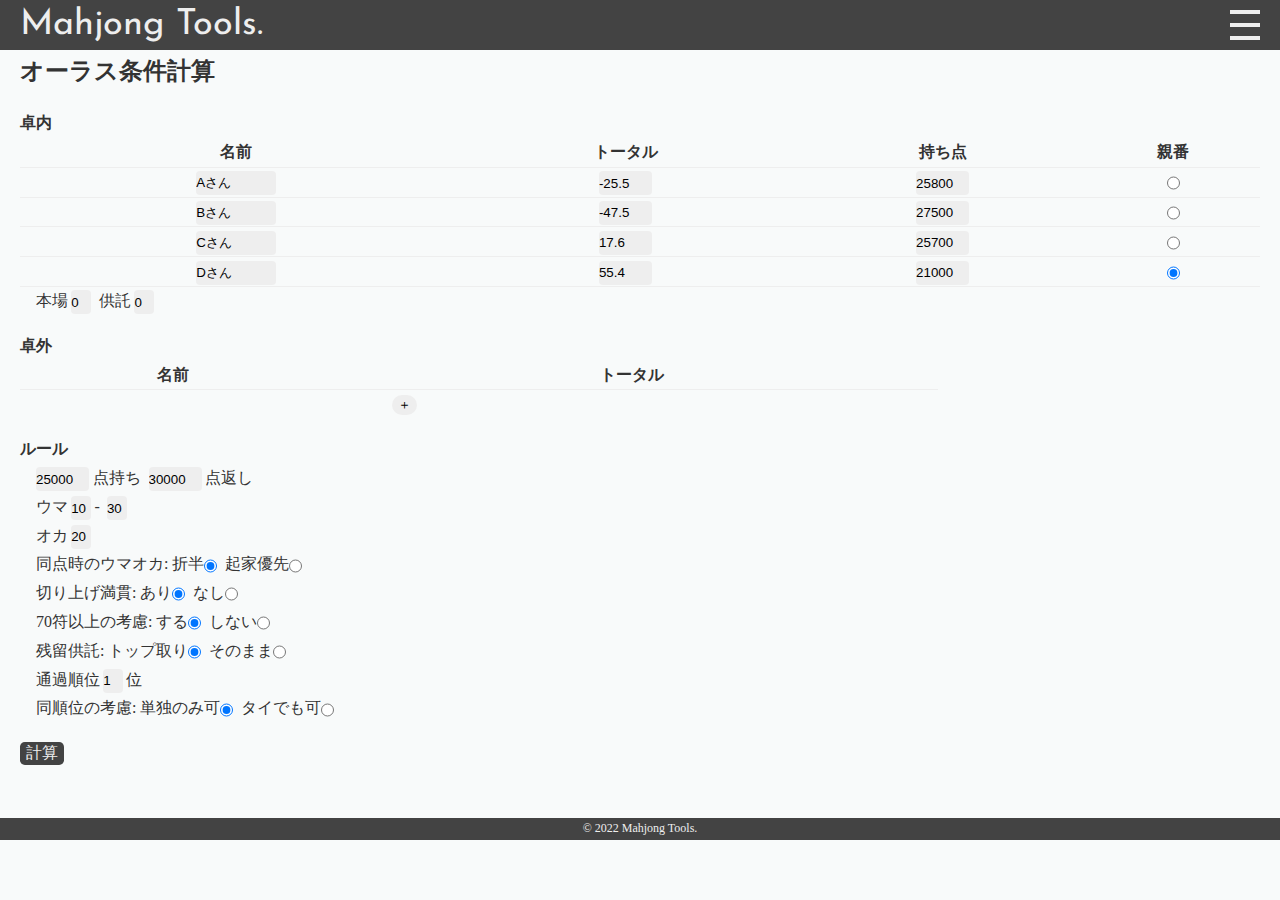
==== docs/index.html @ 5f000177 "first commit" ====
<!DOCTYPE html>
<html lang="ja">
    <head>
        <meta charset="UTF-8">
        <meta name="viewport" content="width=device-width, initial-scale=1.0">
        <link rel="stylesheet" href="https://fonts.googleapis.com/css2?family=Josefin+Sans:wght@300&display=swap">
        <link rel="stylesheet" href="css/reset.css">
        <link rel="stylesheet" href="css/style.css">
        <link rel="icon" href="img/favicon.ico">
        <title>Mahjong Tools.</title>
        <script src="https://ajax.googleapis.com/ajax/libs/jquery/3.4.1/jquery.min.js"></script>
    </head>
    <body>
        <header class="header">
            <div class="hamburger">
                <a href="home.html" class="logo">Mahjong Tools.</a>
                <div class="btn">
                    <span></span>
                    <span></span>
                    <span></span>
                </div>
            </div>
            <div class="overlay"></div>
            <nav class="nav">
                <ul>
                    <li><a href="" class="item">オーラス条件</a></li>
                    <li><a href="" class="item">半荘条件</a></li>
                    <li><a href="" class="item">清算</a></li>
                    <li><a href="" class="item">牌理</a></li>
                </ul>
            </nav>
            <script src="js/script.js"></script>
        </header>
        <div class="wrapper">
            <main class="main">
                <h1>オーラス条件計算</h1>
                <form>
                    <h2>卓内</h2>
                    <table class="player-tbl">
                        <tr>
                            <th>名前</th>
                            <th>トータル</th>
                            <th>持ち点</th>
                            <th>親番</th>
                        </tr>
                        <tr>
                            <td><input type="text" class="name" id="name-A" name="name-A" placeholder="Aさん" value="Aさん"></td>
                            <td><input type="number" class="lg-num" id="total-A" name="total-A" placeholder="0" value="-25.5"></td>
                            <td><input type="number" class="lg-num" id="score-A" name="score-A" placeholder="25000" value="25800"></td>
                            <td><input type="radio" class="oya" id="oya-A" name="oya" form="oya" value="0"></td>
                        </tr>
                        <tr>
                            <td><input type="text" class="name" id="name-B" name="name-B" placeholder="Bさん" value="Bさん"></td>
                            <td><input type="number" class="lg-num" id="total-B" name="total-B" placeholder="0" value="-47.5"></td>
                            <td><input type="number" class="lg-num" id="score-B" name="score-B" placeholder="25000" value="27500"></td>
                            <td><input type="radio" class="oya" id="oya-B" name="oya" form="oya" value="1"></td>
                        </tr>
                        <tr>
                            <td><input type="text" class="name" id="name-C" name="name-C" placeholder="Cさん" value="Cさん"></td>
                            <td><input type="number" class="lg-num" id="total-C" name="total-C" placeholder="0" value="17.6"></td>
                            <td><input type="number" class="lg-num" id="score-C" name="score-C" placeholder="25000" value="25700"></td>
                            <td><input type="radio" class="oya" id="oya-C" name="oya" form="oya" value="2"></td>
                        </tr>
                        <tr>
                            <td><input type="text" class="name" id="name-D" name="name-D" placeholder="Dさん" value="Dさん"></td>
                            <td><input type="number" class="lg-num" id="total-D" name="total-D" placeholder="0" value="55.4"></td>
                            <td><input type="number" class="lg-num" id="score-D" name="score-D" placeholder="25000" value="21000"></td>
                            <td><input type="radio" class="oya" id="oya-D" name="oya" form="oya" value="3" checked="checked"></td>
                        </tr>
                    </table>
                    <p>&emsp;本場&thinsp;<input type="number" class="sm-num" id="honba" name="honba" value="0" min="0" max="10">
                    &nbsp;供託&thinsp;<input type="number" class="sm-num" id="kyotaku" name="kyotaku" value="0" min="0" max="10"></p>
                    <h2>卓外</h2>
                    <table class="nonplayer-tbl">
                        <tr>
                            <th>名前</th>
                            <th>トータル</th>
                            <th></th>
                        </tr>
                    </table>
                    <button type="button" class="add">＋</button>
                    <h2>ルール</h2>
                    <p>&emsp;<input type="number" class="lg-num" id="haikyu" name="haikyu" placeholder="25000" value="25000">&thinsp;点持ち
                    &nbsp;<input type="number" class="lg-num" id="genten" name="genten" placeholder="30000" value="30000">&thinsp;点返し</p>
                    <p>&emsp;ウマ&thinsp;<input type="number" class="sm-num" id="uma-3to2" name="uma-3to2" placeholder="10" value="10">&thinsp;-
                    &thinsp;<input type="number" class="sm-num" id="uma-4to1" name="uma-4to1" placeholder="30" value="30"></p>
                    <p>&emsp;オカ&thinsp;<input type="number" class="sm-num" id="oka" name="oka" placeholder="20" value="20"></p>
                    <p>&emsp;同点時のウマオカ:&nbsp;折半<input type="radio" id="half-T" name="half" form="half" value="1" checked="checked">
                        &nbsp;起家優先<input type="radio" id="half" name="half" form="half" value="0"></p>
                    <p>&emsp;切り上げ満貫:&nbsp;あり<input type="radio" id="kiriage-T" name="kiriage" form="kiriage" value="1" checked="checked">
                    &nbsp;なし<input type="radio" id="kiriage-F" name="kiriage" form="kiriage" value="0"></p>
                    <p>&emsp;70符以上の考慮:&nbsp;する<input type="radio" id="rare-T" name="rare" form="rare" value="1" checked="checked">
                    &nbsp;しない<input type="radio" id="rare-F" name="rare" form="rare" value="0"></p>
                    <p>&emsp;残留供託:&nbsp;トップ取り<input type="radio" id="zanryu-T" name="zanryu" form="zanryu" value="1" checked="checked">
                    &nbsp;そのまま<input type="radio" id="zanryu-F" name="zanryu" form="zanryu" value="0"></p>
                    <p>&emsp;通過順位&thinsp;<input type="number" class="sm-num" id="target" name="target" value="1" min="1" max="10">&thinsp;位</p>
                    <p>&emsp;同順位の考慮:&nbsp;単独のみ可<input type="radio" id="tie-T" name="tie" form="tie" value="1" checked="checked">
                    &nbsp;タイでも可<input type="radio" id="tie-F" name="tie" form="tie" value="0"></p>
                    <h3><button type="button" class="calc" id="calc" onclick="calcOrasu()">計算</button></h3>
                    <script src="js/orasu.js"></script>
                </form>
            </main>
            <div class="result hidden">
                <h2><span id="name-A1-output"></span>の条件</h2>
                <table class="result-tbl">
                    <tr>
                        <td>ツモ</span></td>
                        <td><span id="result-tumoA-output"></span></td>
                    </tr>
                    <tr>
                        <td><span id="name-B1-output"></span>からロン</td>
                        <td><span id="result-ronAfromB-output"></span></td>
                    </tr>
                    <tr>
                        <td><span id="name-C1-output"></span>からロン</td>
                        <td><span id="result-ronAfromC-output"></span></td>
                    </tr>
                    <tr>
                        <td><span id="name-D1-output"></span>からロン</td>
                        <td><span id="result-ronAfromD-output"></span></td>
                    </tr>
                </table>
                <h2><span id="name-B2-output"></span>の条件</h2>
                <table class="result-tbl">
                    <tr>
                        <td>ツモ</span></td>
                        <td><span id="result-tumoB-output"></span></td>
                    </tr>
                    <tr>
                        <td><span id="name-A2-output"></span>からロン</td>
                        <td><span id="result-ronBfromA-output"></span></td>
                    </tr>
                    <tr>
                        <td><span id="name-C2-output"></span>からロン</td>
                        <td><span id="result-ronBfromC-output"></span></td>
                    </tr>
                    <tr>
                        <td><span id="name-D2-output"></span>からロン</td>
                        <td><span id="result-ronBfromD-output"></span></td>
                    </tr>
                </table>
                <h2><span id="name-C3-output"></span>の条件</h2>
                <table class="result-tbl">
                    <tr>
                        <td>ツモ</span></td>
                        <td><span id="result-tumoC-output"></span></td>
                    </tr>
                    <tr>
                        <td><span id="name-A3-output"></span>からロン</td>
                        <td><span id="result-ronCfromA-output"></span></td>
                    </tr>
                    <tr>
                        <td><span id="name-B3-output"></span>からロン</td>
                        <td><span id="result-ronCfromB-output"></span></td>
                    </tr>
                    <tr>
                        <td><span id="name-D3-output"></span>からロン</td>
                        <td><span id="result-ronCfromD-output"></span></td>
                    </tr>
                </table>
                <h2><span id="name-D4-output"></span>の条件</h2>
                <table class="result-tbl">
                    <tr>
                        <td>ツモ</span></td>
                        <td><span id="result-tumoD-output"></span></td>
                    </tr>
                    <tr>
                        <td><span id="name-A4-output"></span>からロン</td>
                        <td><span id="result-ronDfromA-output"></span></td>
                    </tr>
                    <tr>
                        <td><span id="name-B4-output"></span>からロン</td>
                        <td><span id="result-ronDfromB-output"></span></td>
                    </tr>
                    <tr>
                        <td><span id="name-C4-output"></span>からロン</td>
                        <td><span id="result-ronDfromC-output"></span></td>
                    </tr>
                </table>
                <h2>親(<span id="name-oya-output"></span>)のノーテン宣言条件</h2>
                <table class="result-tbl">
                    <tr>
                        <td><span id="result-ryukyoku-output"></span></td>
                    </tr>
                </table>
            </div>
        </div>
        <footer class="footer">
            <div class="copyright">
                <p><small>&copy; 2022 Mahjong Tools.</small></p>
            </div>
        </footer>
    </body>
</html>
---- docs/css/style.css ----
@charset "UTF-8";

/* 共通部分 */
:root {
    --base-color: #f8fafa;
    --main-color: #434343;
    --sub-color: #eee;
    --text-color: #333;
    --headline-color: #eee;
    --accent-color: #2196f3;
}
* {
    box-sizing: border-box;
}
html {
    font-size: 16px;
}
body {
    font-family: "Yu Gothic Medium", "游ゴシック Medium", "YuGothic", "游ゴシック体", "ヒラギノ角ゴ Pro W3", "sans-serif";
    line-height: 1.8;
    color: var(--text-color);
    background-color: var(--base-color);
}
a {
    color: var(--text-color);
    text-decoration: none;
}
img {
    max-width: 100%;
}

/* ヘッダー */
.hamburger {
    position: fixed;
    z-index: 999;
    top: 0;
    left: 0;
    width: 100%;
    height: 50px;
    margin: 0 auto;
    padding: 0 20px;
    display: flex;
    justify-content: space-between;
    align-items: center;
    background: var(--main-color);
}
.logo {
    font-family: "Josefin Sans", sans-serif;
    font-size: 36px;
    color: var(--headline-color);
}
.btn {
    display: block;
    width: 30px;
    height: 30px;
}
.btn span {
    display: block;
    position: absolute;
    width: 30px;
    border-bottom: solid 4px var(--headline-color);
    transition: .4s ease-in-out;
}
.btn span:nth-child(1) {
    top: 10px;
}
.btn span:nth-child(2) {
    top: 23px;
}
.btn span:nth-child(3) {
    top: 36px;
}
.btn.active span:nth-child(1) {
    top: 23px;
    transform: rotate(-45deg);
}
.btn.active span:nth-child(2) {
    display: none;
}
.btn.active span:nth-child(3) {
    top: 23px;
    transform: rotate(45deg);
}
.overlay {
    position: fixed;
    z-index: 999;
    top: 50px;
    left: 0;
    width: 100%;
    height: 100vh;
    background: rgba(0, 0, 0, .5);
    transform: translateX(100%);
}
.overlay.active {
    transform: translateX(0%);
}
.nav {
    position: fixed;
    z-index: 999;
    top: 50px;
    right: 0;
    width: 40%;
    height: 100vh;
    padding: 0 20px;
    line-height: 3.6;
    background: var(--main-color);
    transform: translateX(100%);
    transition: .4s ease-in-out;
}
.nav.active {
    transform: translateX(0%);
}
.item {
    color: var(--headline-color);
}

/* メイン */
.wrapper {
    position: relative;
    margin-top: 50px;
    margin-bottom: 50px;
    width: 100%;
    padding: 0 20px;
    display: flex;
    flex-direction: column;
}
h1 {
    font-size: 24px;
}
h2 {
    font-size: 16px;
    margin-top: 16px;
}
h3 {
    font-size: 16px;
    margin-top: 16px;
}
table tr {
    border-bottom: solid 1px var(--sub-color);
    cursor: pointer;
}
table td {
    text-align: center;
    }
.player-tbl {
    width: 100%;
    border-collapse: collapse;
    border-spacing: 1em;
}
.nonplayer-tbl {
    width: 74%;
    border-collapse: collapse;
    border-spacing: 1em;
}
.add {
    margin-left: 30%;
    background: var(--sub-color);
    border: none;
    border-radius: 1.8em;
}
.del {
    background: var(--sub-color);
    border: none;
    border-radius: 1.8em;
}
input {
    height: 1.8em;
    margin: 0;
    padding: 0;
    background: var(--sub-color);
    border: none;
    border-radius: .3em;
    outline: var(--sub-color);
    appearance: auto;
}
input[type="number"]::-webkit-outer-spin-button,
input[type="number"]::-webkit-inner-spin-button {
    -webkit-appearance: none;
    margin: 0;
}
input[type="number"] {
    -moz-appearance: textfield;
}
input.name {
    width: 6em;
}
input.lg-num {
    width: 4em;
}
input.sm-num {
    width: 1.5em;
}
.calc {
    font-size: 16px;
    background: var(--main-color);
    color: var(--headline-color);
    border: none;
    border-radius: .3em;
}
.result-tbl {
    width: 100%;
    border-collapse: collapse;
    border-spacing: 1em;
}
.result-tbl td {
    width: 50%;
    text-align: left;
    vertical-align: middle;
}
.hidden {
    display: none;
}


/* フッター */
.footer {
    width: 100%;
    height: 20x;
    display: flex;
    /* justify-content: center; */
    align-items: center;
    background: var(--main-color);
    
}
.copyright {
    margin: 0 auto;
    text-align: center;
    font-size: 12px;
    color: var(--headline-color);
}
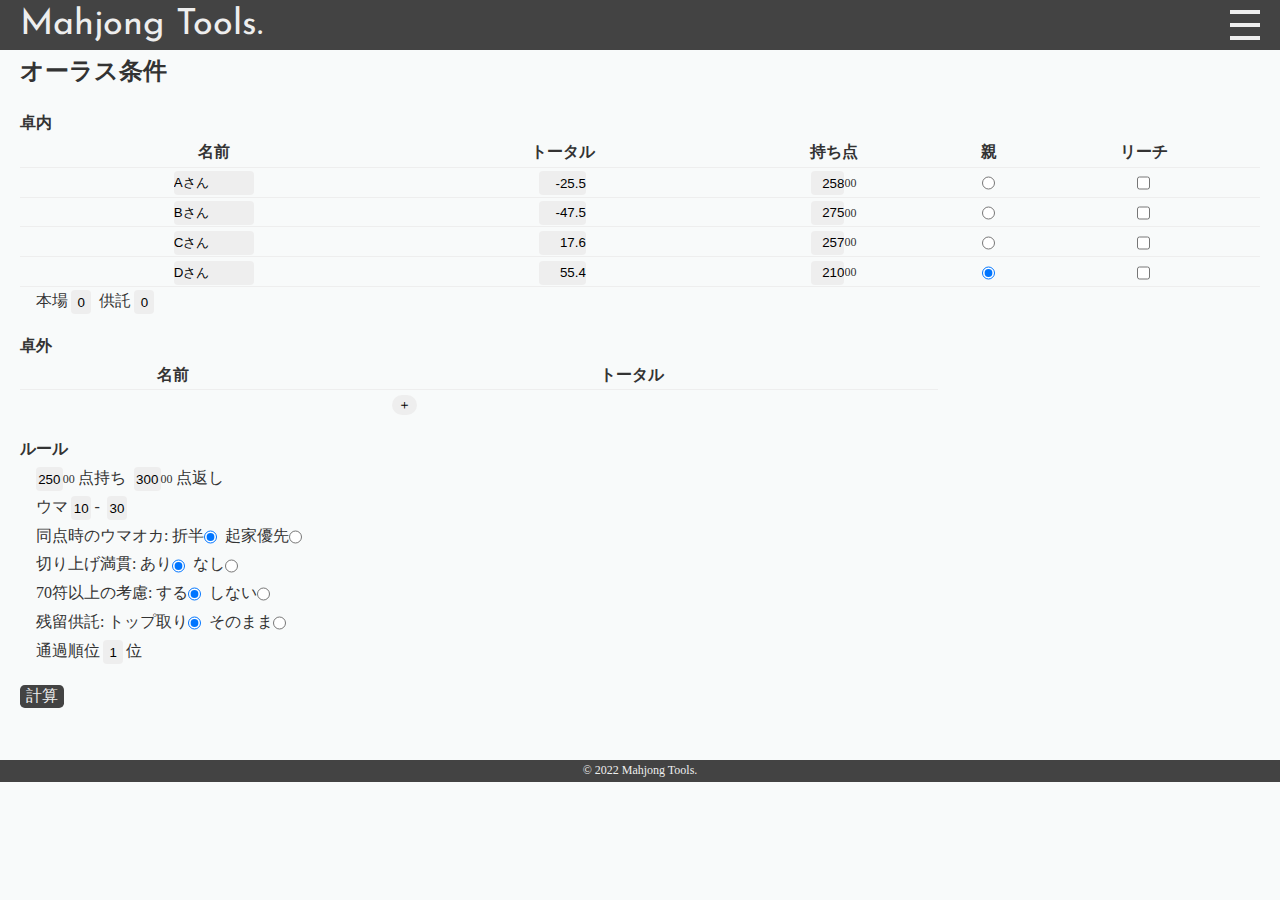
==== commit 24755abb: "2023/06/23" ====
--- a/docs/index.html
+++ b/docs/index.html
@@ -33,45 +33,50 @@
         </header>
         <div class="wrapper">
             <main class="main">
-                <h1>オーラス条件計算</h1>
+                <h1>オーラス条件</h1>
                 <form>
                     <h2>卓内</h2>
-                    <table class="player-tbl">
+                    <table class="players">
                         <tr>
                             <th>名前</th>
                             <th>トータル</th>
                             <th>持ち点</th>
-                            <th>親番</th>
+                            <th>親</th>
+                            <th>リーチ</th>
                         </tr>
                         <tr>
-                            <td><input type="text" class="name" id="name-A" name="name-A" placeholder="Aさん" value="Aさん"></td>
-                            <td><input type="number" class="lg-num" id="total-A" name="total-A" placeholder="0" value="-25.5"></td>
-                            <td><input type="number" class="lg-num" id="score-A" name="score-A" placeholder="25000" value="25800"></td>
-                            <td><input type="radio" class="oya" id="oya-A" name="oya" form="oya" value="0"></td>
+                            <td><input type="text" class="name" id="name_0" name="name_0" placeholder="Aさん" value="Aさん" onfocus="this.select();"></td>
+                            <td><input type="number" class="total" id="total_0" name="total_0" step="0.1" placeholder="0" value="-25.5" onfocus="this.select();"></td>
+                            <td><input type="number" class="score" id="score_0" name="score_0" placeholder="250" value="258" onfocus="this.select();"><small>00</small></td>
+                            <td><input type="radio" class="oya" id="oya_0" name="oya" form="oya" value="0"></td>
+                            <td><input type="checkbox" class="riichi" id="riichi_0" name="riichi" form="riichi" value="0"></td>
                         </tr>
                         <tr>
-                            <td><input type="text" class="name" id="name-B" name="name-B" placeholder="Bさん" value="Bさん"></td>
-                            <td><input type="number" class="lg-num" id="total-B" name="total-B" placeholder="0" value="-47.5"></td>
-                            <td><input type="number" class="lg-num" id="score-B" name="score-B" placeholder="25000" value="27500"></td>
-                            <td><input type="radio" class="oya" id="oya-B" name="oya" form="oya" value="1"></td>
+                            <td><input type="text" class="name" id="name_1" name="name_1" placeholder="Bさん" value="Bさん" onfocus="this.select();"></td>
+                            <td><input type="number" class="total" id="total_1" name="total_1" step="0.1" placeholder="0" value="-47.5" onfocus="this.select();"></td>
+                            <td><input type="number" class="score" id="score_1" name="score_1" placeholder="250" value="275" onfocus="this.select();"><small>00</small></td>
+                            <td><input type="radio" class="oya" id="oya_1" name="oya" form="oya" value="1"></td>
+                            <td><input type="checkbox" class="riichi" id="riichi_1" name="riichi" form="riichi" value="1"></td>
                         </tr>
                         <tr>
-                            <td><input type="text" class="name" id="name-C" name="name-C" placeholder="Cさん" value="Cさん"></td>
-                            <td><input type="number" class="lg-num" id="total-C" name="total-C" placeholder="0" value="17.6"></td>
-                            <td><input type="number" class="lg-num" id="score-C" name="score-C" placeholder="25000" value="25700"></td>
-                            <td><input type="radio" class="oya" id="oya-C" name="oya" form="oya" value="2"></td>
+                            <td><input type="text" class="name" id="name_2" name="name_2" placeholder="Cさん" value="Cさん" onfocus="this.select();"></td>
+                            <td><input type="number" class="total" id="total_2" name="total_2" step="0.1" placeholder="0" value="17.6" onfocus="this.select();"></td>
+                            <td><input type="number" class="score" id="score_2" name="score_2" placeholder="250" value="257" onfocus="this.select();"><small>00</small></td>
+                            <td><input type="radio" class="oya" id="oya_2" name="oya" form="oya" value="2"></td>
+                            <td><input type="checkbox" class="riichi" id="riichi_2" name="riichi" form="riichi" value="2"></td>
                         </tr>
                         <tr>
-                            <td><input type="text" class="name" id="name-D" name="name-D" placeholder="Dさん" value="Dさん"></td>
-                            <td><input type="number" class="lg-num" id="total-D" name="total-D" placeholder="0" value="55.4"></td>
-                            <td><input type="number" class="lg-num" id="score-D" name="score-D" placeholder="25000" value="21000"></td>
-                            <td><input type="radio" class="oya" id="oya-D" name="oya" form="oya" value="3" checked="checked"></td>
+                            <td><input type="text" class="name" id="name_3" name="name_3" placeholder="Dさん" value="Dさん" onfocus="this.select();"></td>
+                            <td><input type="number" class="total" id="total_3" name="total_3" step="0.1" placeholder="0" value="55.4" onfocus="this.select();"></td>
+                            <td><input type="number" class="score" id="score_3" name="score_3" placeholder="250" value="210" onfocus="this.select();"><small>00</small></td>
+                            <td><input type="radio" class="oya" id="oya_3" name="oya" form="oya" value="3" checked="checked"></td>
+                            <td><input type="checkbox" class="riichi" id="riichi_3" name="riichi" form="riichi" value="3"></td>
                         </tr>
                     </table>
-                    <p>&emsp;本場&thinsp;<input type="number" class="sm-num" id="honba" name="honba" value="0" min="0" max="10">
-                    &nbsp;供託&thinsp;<input type="number" class="sm-num" id="kyotaku" name="kyotaku" value="0" min="0" max="10"></p>
+                    <p>&emsp;本場&thinsp;<input type="number" class="honba" id="honba" name="honba" value="0" min="0" max="20" onfocus="this.select();">
+                    &nbsp;供託&thinsp;<input type="number" class="kyotaku" id="kyotaku" name="kyotaku" value="0" min="0" max="20" onfocus="this.select();"></p>
                     <h2>卓外</h2>
-                    <table class="nonplayer-tbl">
+                    <table class="all_players">
                         <tr>
                             <th>名前</th>
                             <th>トータル</th>
@@ -80,107 +85,104 @@
                     </table>
                     <button type="button" class="add">＋</button>
                     <h2>ルール</h2>
-                    <p>&emsp;<input type="number" class="lg-num" id="haikyu" name="haikyu" placeholder="25000" value="25000">&thinsp;点持ち
-                    &nbsp;<input type="number" class="lg-num" id="genten" name="genten" placeholder="30000" value="30000">&thinsp;点返し</p>
-                    <p>&emsp;ウマ&thinsp;<input type="number" class="sm-num" id="uma-3to2" name="uma-3to2" placeholder="10" value="10">&thinsp;-
-                    &thinsp;<input type="number" class="sm-num" id="uma-4to1" name="uma-4to1" placeholder="30" value="30"></p>
-                    <p>&emsp;オカ&thinsp;<input type="number" class="sm-num" id="oka" name="oka" placeholder="20" value="20"></p>
-                    <p>&emsp;同点時のウマオカ:&nbsp;折半<input type="radio" id="half-T" name="half" form="half" value="1" checked="checked">
-                        &nbsp;起家優先<input type="radio" id="half" name="half" form="half" value="0"></p>
-                    <p>&emsp;切り上げ満貫:&nbsp;あり<input type="radio" id="kiriage-T" name="kiriage" form="kiriage" value="1" checked="checked">
-                    &nbsp;なし<input type="radio" id="kiriage-F" name="kiriage" form="kiriage" value="0"></p>
-                    <p>&emsp;70符以上の考慮:&nbsp;する<input type="radio" id="rare-T" name="rare" form="rare" value="1" checked="checked">
-                    &nbsp;しない<input type="radio" id="rare-F" name="rare" form="rare" value="0"></p>
-                    <p>&emsp;残留供託:&nbsp;トップ取り<input type="radio" id="zanryu-T" name="zanryu" form="zanryu" value="1" checked="checked">
-                    &nbsp;そのまま<input type="radio" id="zanryu-F" name="zanryu" form="zanryu" value="0"></p>
-                    <p>&emsp;通過順位&thinsp;<input type="number" class="sm-num" id="target" name="target" value="1" min="1" max="10">&thinsp;位</p>
-                    <p>&emsp;同順位の考慮:&nbsp;単独のみ可<input type="radio" id="tie-T" name="tie" form="tie" value="1" checked="checked">
-                    &nbsp;タイでも可<input type="radio" id="tie-F" name="tie" form="tie" value="0"></p>
-                    <h3><button type="button" class="calc" id="calc" onclick="calcOrasu()">計算</button></h3>
+                    <p>&emsp;<input type="number" class="haikyu" id="haikyu" name="haikyu" placeholder="250" value="250" onfocus="this.select();"><small>00</small>&thinsp;点持ち
+                    &nbsp;<input type="number" class="genten" id="genten" name="genten" placeholder="300" value="300" onfocus="this.select();"><small>00</small>&thinsp;点返し</p>
+                    <p>&emsp;ウマ&thinsp;<input type="number" class="uma_3to2" id="uma_3to2" name="uma_3to2" placeholder="10" value="10" onfocus="this.select();">&thinsp;-
+                    &thinsp;<input type="number" class="uma_4to1" id="uma_4to1" name="uma_4to1" placeholder="30" value="30" onfocus="this.select();"></p>
+                    <p>&emsp;同点時のウマオカ:&nbsp;折半<input type="radio" id="tie_T" name="tie" form="tie" value="1" checked="checked">
+                        &nbsp;起家優先<input type="radio" id="tie_F" name="tie" form="tie" value="0"></p>
+                    <p>&emsp;切り上げ満貫:&nbsp;あり<input type="radio" id="kiriage_T" name="kiriage" form="kiriage" value="1" checked="checked">
+                    &nbsp;なし<input type="radio" id="kiriage_F" name="kiriage" form="kiriage" value="0"></p>
+                    <p>&emsp;70符以上の考慮:&nbsp;する<input type="radio" id="over70_T" name="over70" form="over70" value="1" checked="checked">
+                    &nbsp;しない<input type="radio" id="over70_F" name="over70" form="over70" value="0"></p>
+                    <p>&emsp;残留供託:&nbsp;トップ取り<input type="radio" id="residue_T" name="residue" form="residue" value="1" checked="checked">
+                    &nbsp;そのまま<input type="radio" id="residue_F" name="residue" form="residue" value="0"></p>
+                    <p>&emsp;通過順位&thinsp;<input type="number" class="target" id="target" name="target" value="1" onfocus="this.select();">&thinsp;位</p>
+                    <h3><button type="button" class="calc" id="calc" onclick="doOrasu()">計算</button></h3>
                     <script src="js/orasu.js"></script>
                 </form>
             </main>
             <div class="result hidden">
-                <h2><span id="name-A1-output"></span>の条件</h2>
-                <table class="result-tbl">
+                <h2><span name="output_name_0"></span>の条件</h2>
+                <table class="conditions">
                     <tr>
                         <td>ツモ</span></td>
-                        <td><span id="result-tumoA-output"></span></td>
+                        <td><span id="output_tsumo_0"></span></td>
                     </tr>
                     <tr>
-                        <td><span id="name-B1-output"></span>からロン</td>
-                        <td><span id="result-ronAfromB-output"></span></td>
+                        <td><span name="output_name_1"></span>からロン</td>
+                        <td><span id="output_ron_0from1"></span></td>
                     </tr>
                     <tr>
-                        <td><span id="name-C1-output"></span>からロン</td>
-                        <td><span id="result-ronAfromC-output"></span></td>
+                        <td><span name="output_name_2"></span>からロン</td>
+                        <td><span id="output_ron_0from2"></span></td>
                     </tr>
                     <tr>
-                        <td><span id="name-D1-output"></span>からロン</td>
-                        <td><span id="result-ronAfromD-output"></span></td>
+                        <td><span name="output_name_3"></span>からロン</td>
+                        <td><span id="output_ron_0from3"></span></td>
                     </tr>
                 </table>
-                <h2><span id="name-B2-output"></span>の条件</h2>
-                <table class="result-tbl">
+                <h2><span name="output_name_1"></span>の条件</h2>
+                <table class="conditions">
                     <tr>
                         <td>ツモ</span></td>
-                        <td><span id="result-tumoB-output"></span></td>
+                        <td><span id="output_tsumo_1"></span></td>
                     </tr>
                     <tr>
-                        <td><span id="name-A2-output"></span>からロン</td>
-                        <td><span id="result-ronBfromA-output"></span></td>
+                        <td><span name="output_name_0"></span>からロン</td>
+                        <td><span id="output_ron_1from0"></span></td>
                     </tr>
                     <tr>
-                        <td><span id="name-C2-output"></span>からロン</td>
-                        <td><span id="result-ronBfromC-output"></span></td>
+                        <td><span name="output_name_2"></span>からロン</td>
+                        <td><span id="output_ron_1from2"></span></td>
                     </tr>
                     <tr>
-                        <td><span id="name-D2-output"></span>からロン</td>
-                        <td><span id="result-ronBfromD-output"></span></td>
+                        <td><span name="output_name_3"></span>からロン</td>
+                        <td><span id="output_ron_1from3"></span></td>
                     </tr>
                 </table>
-                <h2><span id="name-C3-output"></span>の条件</h2>
-                <table class="result-tbl">
+                <h2><span name="output_name_2"></span>の条件</h2>
+                <table class="conditions">
                     <tr>
                         <td>ツモ</span></td>
-                        <td><span id="result-tumoC-output"></span></td>
+                        <td><span id="output_tsumo_2"></span></td>
                     </tr>
                     <tr>
-                        <td><span id="name-A3-output"></span>からロン</td>
-                        <td><span id="result-ronCfromA-output"></span></td>
+                        <td><span name="output_name_0"></span>からロン</td>
+                        <td><span id="output_ron_2from0"></span></td>
                     </tr>
                     <tr>
-                        <td><span id="name-B3-output"></span>からロン</td>
-                        <td><span id="result-ronCfromB-output"></span></td>
+                        <td><span name="output_name_1"></span>からロン</td>
+                        <td><span id="output_ron_2from1"></span></td>
                     </tr>
                     <tr>
-                        <td><span id="name-D3-output"></span>からロン</td>
-                        <td><span id="result-ronCfromD-output"></span></td>
+                        <td><span name="output_name_3"></span>からロン</td>
+                        <td><span id="output_ron_2from3"></span></td>
                     </tr>
                 </table>
-                <h2><span id="name-D4-output"></span>の条件</h2>
-                <table class="result-tbl">
+                <h2><span name="output_name_3"></span>の条件</h2>
+                <table class="conditions">
                     <tr>
                         <td>ツモ</span></td>
-                        <td><span id="result-tumoD-output"></span></td>
+                        <td><span id="output_tsumo_3"></span></td>
                     </tr>
                     <tr>
-                        <td><span id="name-A4-output"></span>からロン</td>
-                        <td><span id="result-ronDfromA-output"></span></td>
+                        <td><span name="output_name_0"></span>からロン</td>
+                        <td><span id="output_ron_3from0"></span></td>
                     </tr>
                     <tr>
-                        <td><span id="name-B4-output"></span>からロン</td>
-                        <td><span id="result-ronDfromB-output"></span></td>
+                        <td><span name="output_name_1"></span>からロン</td>
+                        <td><span id="output_ron_3from1"></span></td>
                     </tr>
                     <tr>
-                        <td><span id="name-C4-output"></span>からロン</td>
-                        <td><span id="result-ronDfromC-output"></span></td>
+                        <td><span name="output_name_2"></span>からロン</td>
+                        <td><span id="output_ron_3from2"></span></td>
                     </tr>
                 </table>
-                <h2>親(<span id="name-oya-output"></span>)のノーテン宣言条件</h2>
-                <table class="result-tbl">
+                <h2>親(<span id="output_name_oya"></span>)のノーテン宣言条件</h2>
+                <table class="conditions">
                     <tr>
-                        <td><span id="result-ryukyoku-output"></span></td>
+                        <td><span id="output_ryukyoku"></span></td>
                     </tr>
                 </table>
             </div>
--- a/docs/css/style.css
+++ b/docs/css/style.css
@@ -135,6 +135,9 @@
     font-size: 16px;
     margin-top: 16px;
 }
+small {
+    font-size: 12px;
+}
 table tr {
     border-bottom: solid 1px var(--sub-color);
     cursor: pointer;
@@ -142,12 +145,12 @@
 table td {
     text-align: center;
     }
-.player-tbl {
+.players {
     width: 100%;
     border-collapse: collapse;
     border-spacing: 1em;
 }
-.nonplayer-tbl {
+.all_players {
     width: 74%;
     border-collapse: collapse;
     border-spacing: 1em;
@@ -184,11 +187,26 @@
 input.name {
     width: 6em;
 }
-input.lg-num {
-    width: 4em;
-}
-input.sm-num {
+input.total {
+    width: 3.5em;
+    text-align: right;
+}
+input.score {
+    width: 2.5em;
+    text-align: right;
+}
+input.haikyu,
+input.genten {
+    width: 2em;
+    text-align: center;
+}
+input.honba,
+input.kyotaku,
+input.uma_3to2,
+input.uma_4to1,
+input.target {
     width: 1.5em;
+    text-align: center;
 }
 .calc {
     font-size: 16px;
@@ -197,12 +215,12 @@
     border: none;
     border-radius: .3em;
 }
-.result-tbl {
+.conditions {
     width: 100%;
     border-collapse: collapse;
     border-spacing: 1em;
 }
-.result-tbl td {
+.conditions td {
     width: 50%;
     text-align: left;
     vertical-align: middle;
@@ -220,7 +238,7 @@
     /* justify-content: center; */
     align-items: center;
     background: var(--main-color);
-    
+
 }
 .copyright {
     margin: 0 auto;
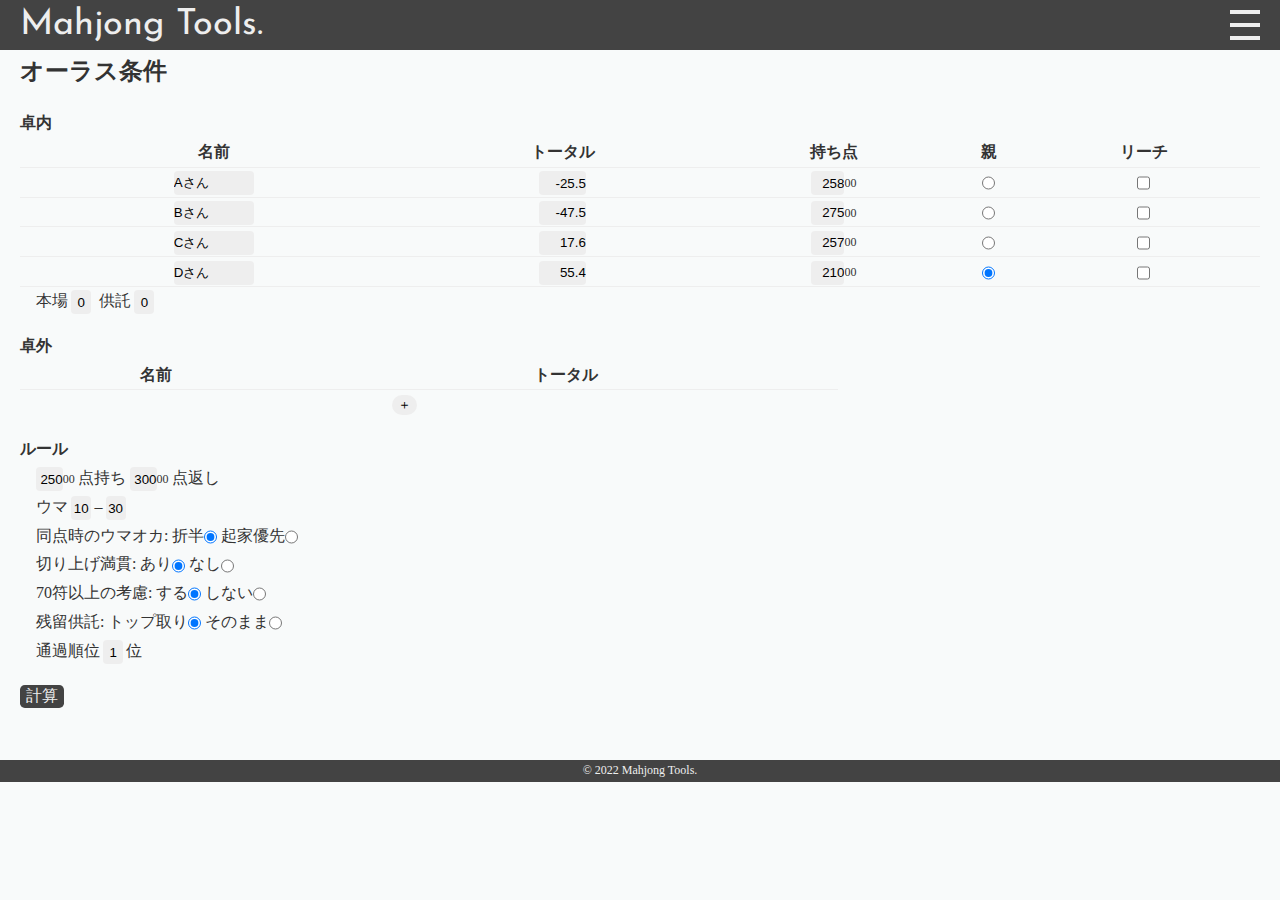
==== commit 73d8c08e: "2023/06/21" ====
--- a/docs/index.html
+++ b/docs/index.html
@@ -85,24 +85,26 @@
                     </table>
                     <button type="button" class="add">＋</button>
                     <h2>ルール</h2>
-                    <p>&emsp;<input type="number" class="haikyu" id="haikyu" name="haikyu" placeholder="250" value="250" onfocus="this.select();"><small>00</small>&thinsp;点持ち
-                    &nbsp;<input type="number" class="genten" id="genten" name="genten" placeholder="300" value="300" onfocus="this.select();"><small>00</small>&thinsp;点返し</p>
-                    <p>&emsp;ウマ&thinsp;<input type="number" class="uma_3to2" id="uma_3to2" name="uma_3to2" placeholder="10" value="10" onfocus="this.select();">&thinsp;-
-                    &thinsp;<input type="number" class="uma_4to1" id="uma_4to1" name="uma_4to1" placeholder="30" value="30" onfocus="this.select();"></p>
-                    <p>&emsp;同点時のウマオカ:&nbsp;折半<input type="radio" id="tie_T" name="tie" form="tie" value="1" checked="checked">
-                        &nbsp;起家優先<input type="radio" id="tie_F" name="tie" form="tie" value="0"></p>
-                    <p>&emsp;切り上げ満貫:&nbsp;あり<input type="radio" id="kiriage_T" name="kiriage" form="kiriage" value="1" checked="checked">
-                    &nbsp;なし<input type="radio" id="kiriage_F" name="kiriage" form="kiriage" value="0"></p>
-                    <p>&emsp;70符以上の考慮:&nbsp;する<input type="radio" id="over70_T" name="over70" form="over70" value="1" checked="checked">
-                    &nbsp;しない<input type="radio" id="over70_F" name="over70" form="over70" value="0"></p>
-                    <p>&emsp;残留供託:&nbsp;トップ取り<input type="radio" id="residue_T" name="residue" form="residue" value="1" checked="checked">
-                    &nbsp;そのまま<input type="radio" id="residue_F" name="residue" form="residue" value="0"></p>
+                    <p>&emsp;<input type="number" class="haikyu" id="haikyu" name="haikyu" placeholder="250" value="250" onfocus="this.select();"><small>00</small>&thinsp;点持ち&nbsp;<input type="number" class="genten" id="genten" name="genten" placeholder="300" value="300" onfocus="this.select();"><small>00</small>&thinsp;点返し</p>
+                    <p>&emsp;ウマ&thinsp;<input type="number" class="uma_3to2" id="uma_3to2" name="uma_3to2" placeholder="10" value="10" onfocus="this.select();">&thinsp;–&thinsp;<input type="number" class="uma_4to1" id="uma_4to1" name="uma_4to1" placeholder="30" value="30" onfocus="this.select();"></p>
+                    <p>&emsp;同点時のウマオカ:&nbsp;折半<input type="radio" id="tie_T" name="tie" form="tie" value="1" checked="checked">&nbsp;起家優先<input type="radio" id="tie_F" name="tie" form="tie" value="0"></p>
+                    <p>&emsp;切り上げ満貫:&nbsp;あり<input type="radio" id="kiriage_T" name="kiriage" form="kiriage" value="1" checked="checked">&nbsp;なし<input type="radio" id="kiriage_F" name="kiriage" form="kiriage" value="0"></p>
+                    <p>&emsp;70符以上の考慮:&nbsp;する<input type="radio" id="over70_T" name="over70" form="over70" value="1" checked="checked">&nbsp;しない<input type="radio" id="over70_F" name="over70" form="over70" value="0"></p>
+                    <p>&emsp;残留供託:&nbsp;トップ取り<input type="radio" id="residue_T" name="residue" form="residue" value="1" checked="checked">&nbsp;そのまま<input type="radio" id="residue_F" name="residue" form="residue" value="0"></p>
                     <p>&emsp;通過順位&thinsp;<input type="number" class="target" id="target" name="target" value="1" onfocus="this.select();">&thinsp;位</p>
                     <h3><button type="button" class="calc" id="calc" onclick="doOrasu()">計算</button></h3>
                     <script src="js/orasu.js"></script>
                 </form>
             </main>
             <div class="result hidden">
+                <h2>暫定結果</h2>
+                <table class="preliminary", id="output_prelim">
+                    <tr>
+                        <th>順位</th>
+                        <th>名前</th>
+                        <th>トータル</th>
+                    </tr>
+                </table>
                 <h2><span name="output_name_0"></span>の条件</h2>
                 <table class="conditions">
                     <tr>
--- a/docs/css/style.css
+++ b/docs/css/style.css
@@ -151,7 +151,7 @@
     border-spacing: 1em;
 }
 .all_players {
-    width: 74%;
+    width: 66%;
     border-collapse: collapse;
     border-spacing: 1em;
 }
@@ -198,7 +198,7 @@
 input.haikyu,
 input.genten {
     width: 2em;
-    text-align: center;
+    text-align: right;
 }
 input.honba,
 input.kyotaku,
@@ -215,10 +215,28 @@
     border: none;
     border-radius: .3em;
 }
+.preliminary,
 .conditions {
     width: 100%;
     border-collapse: collapse;
     border-spacing: 1em;
+}
+.preliminary td:nth-child(1) {
+    width: 20%;
+    text-align: center;
+    vertical-align: middle;
+}
+.preliminary td:nth-child(2) {
+    width: 40%;
+    text-align: left;
+    vertical-align: middle;
+    padding:0 10%;
+}
+.preliminary td:nth-child(3) {
+    width: 40%;
+    text-align: right;
+    vertical-align: middle;
+    padding:0 10%;
 }
 .conditions td {
     width: 50%;
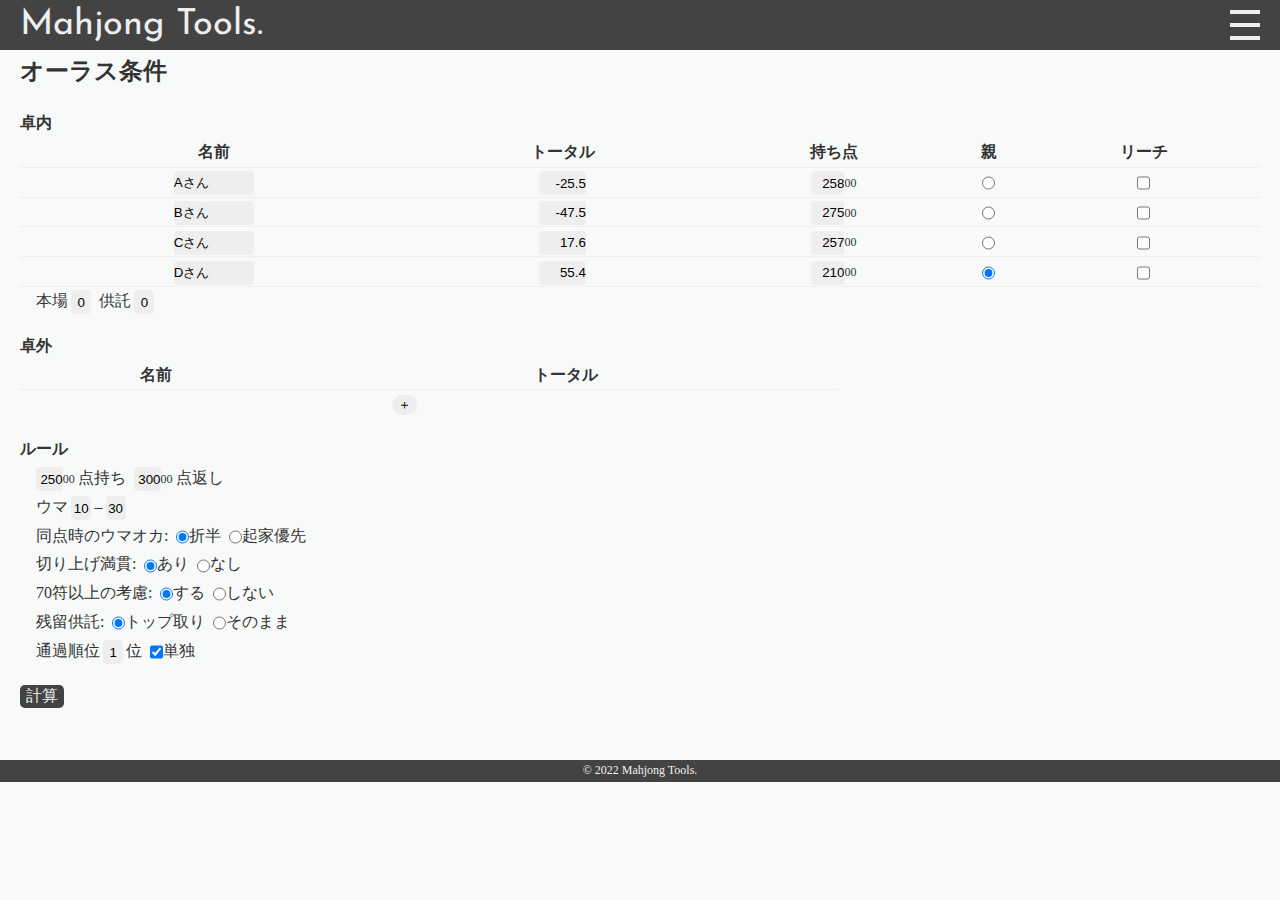
==== commit 8912d50d: "2023/06/21" ====
--- a/docs/index.html
+++ b/docs/index.html
@@ -73,8 +73,7 @@
                             <td><input type="checkbox" class="riichi" id="riichi_3" name="riichi" form="riichi" value="3"></td>
                         </tr>
                     </table>
-                    <p>&emsp;本場&thinsp;<input type="number" class="honba" id="honba" name="honba" value="0" min="0" max="20" onfocus="this.select();">
-                    &nbsp;供託&thinsp;<input type="number" class="kyotaku" id="kyotaku" name="kyotaku" value="0" min="0" max="20" onfocus="this.select();"></p>
+                    <p>&emsp;本場&thinsp;<input type="number" class="honba" id="honba" name="honba" value="0" min="0" max="20" onfocus="this.select();">&ensp;供託&thinsp;<input type="number" class="kyotaku" id="kyotaku" name="kyotaku" value="0" min="0" max="20" onfocus="this.select();"></p>
                     <h2>卓外</h2>
                     <table class="all_players">
                         <tr>
@@ -85,13 +84,13 @@
                     </table>
                     <button type="button" class="add">＋</button>
                     <h2>ルール</h2>
-                    <p>&emsp;<input type="number" class="haikyu" id="haikyu" name="haikyu" placeholder="250" value="250" onfocus="this.select();"><small>00</small>&thinsp;点持ち&nbsp;<input type="number" class="genten" id="genten" name="genten" placeholder="300" value="300" onfocus="this.select();"><small>00</small>&thinsp;点返し</p>
+                    <p>&emsp;<input type="number" class="haikyu" id="haikyu" name="haikyu" placeholder="250" value="250" onfocus="this.select();"><small>00</small>&thinsp;点持ち&ensp;<input type="number" class="genten" id="genten" name="genten" placeholder="300" value="300" onfocus="this.select();"><small>00</small>&thinsp;点返し</p>
                     <p>&emsp;ウマ&thinsp;<input type="number" class="uma_3to2" id="uma_3to2" name="uma_3to2" placeholder="10" value="10" onfocus="this.select();">&thinsp;–&thinsp;<input type="number" class="uma_4to1" id="uma_4to1" name="uma_4to1" placeholder="30" value="30" onfocus="this.select();"></p>
-                    <p>&emsp;同点時のウマオカ:&nbsp;折半<input type="radio" id="tie_T" name="tie" form="tie" value="1" checked="checked">&nbsp;起家優先<input type="radio" id="tie_F" name="tie" form="tie" value="0"></p>
-                    <p>&emsp;切り上げ満貫:&nbsp;あり<input type="radio" id="kiriage_T" name="kiriage" form="kiriage" value="1" checked="checked">&nbsp;なし<input type="radio" id="kiriage_F" name="kiriage" form="kiriage" value="0"></p>
-                    <p>&emsp;70符以上の考慮:&nbsp;する<input type="radio" id="over70_T" name="over70" form="over70" value="1" checked="checked">&nbsp;しない<input type="radio" id="over70_F" name="over70" form="over70" value="0"></p>
-                    <p>&emsp;残留供託:&nbsp;トップ取り<input type="radio" id="residue_T" name="residue" form="residue" value="1" checked="checked">&nbsp;そのまま<input type="radio" id="residue_F" name="residue" form="residue" value="0"></p>
-                    <p>&emsp;通過順位&thinsp;<input type="number" class="target" id="target" name="target" value="1" onfocus="this.select();">&thinsp;位</p>
+                    <p>&emsp;同点時のウマオカ:&ensp;<input type="radio" id="tie_T" name="tie" form="tie" value="1" checked="checked">折半&ensp;<input type="radio" id="tie_F" name="tie" form="tie" value="0">起家優先</p>
+                    <p>&emsp;切り上げ満貫:&ensp;<input type="radio" id="kiriage_T" name="kiriage" form="kiriage" value="1" checked="checked">あり&ensp;<input type="radio" id="kiriage_F" name="kiriage" form="kiriage" value="0">なし</p>
+                    <p>&emsp;70符以上の考慮:&ensp;<input type="radio" id="over70_T" name="over70" form="over70" value="1" checked="checked">する&ensp;<input type="radio" id="over70_F" name="over70" form="over70" value="0">しない</p>
+                    <p>&emsp;残留供託:&ensp;<input type="radio" id="residue_T" name="residue" form="residue" value="1" checked="checked">トップ取り&ensp;<input type="radio" id="residue_F" name="residue" form="residue" value="0">そのまま</p>
+                    <p>&emsp;通過順位&thinsp;<input type="number" class="target" id="target" name="target" value="1" onfocus="this.select();">&thinsp;位&ensp;<input type="checkbox" id="solo_T" name="solo" form="solo" value="1" checked="checked">単独</p>
                     <h3><button type="button" class="calc" id="calc" onclick="doOrasu()">計算</button></h3>
                     <script src="js/orasu.js"></script>
                 </form>
--- a/docs/css/style.css
+++ b/docs/css/style.css
@@ -227,16 +227,16 @@
     vertical-align: middle;
 }
 .preliminary td:nth-child(2) {
-    width: 40%;
+    width: 50%;
     text-align: left;
     vertical-align: middle;
-    padding:0 10%;
+    padding: 0 0 0 3em;
 }
 .preliminary td:nth-child(3) {
-    width: 40%;
-    text-align: right;
-    vertical-align: middle;
-    padding:0 10%;
+    width: 30%;
+    text-align: right;
+    vertical-align: middle;
+    padding: 0 2em 0 2em;
 }
 .conditions td {
     width: 50%;
@@ -246,7 +246,6 @@
 .hidden {
     display: none;
 }
-
 
 /* フッター */
 .footer {
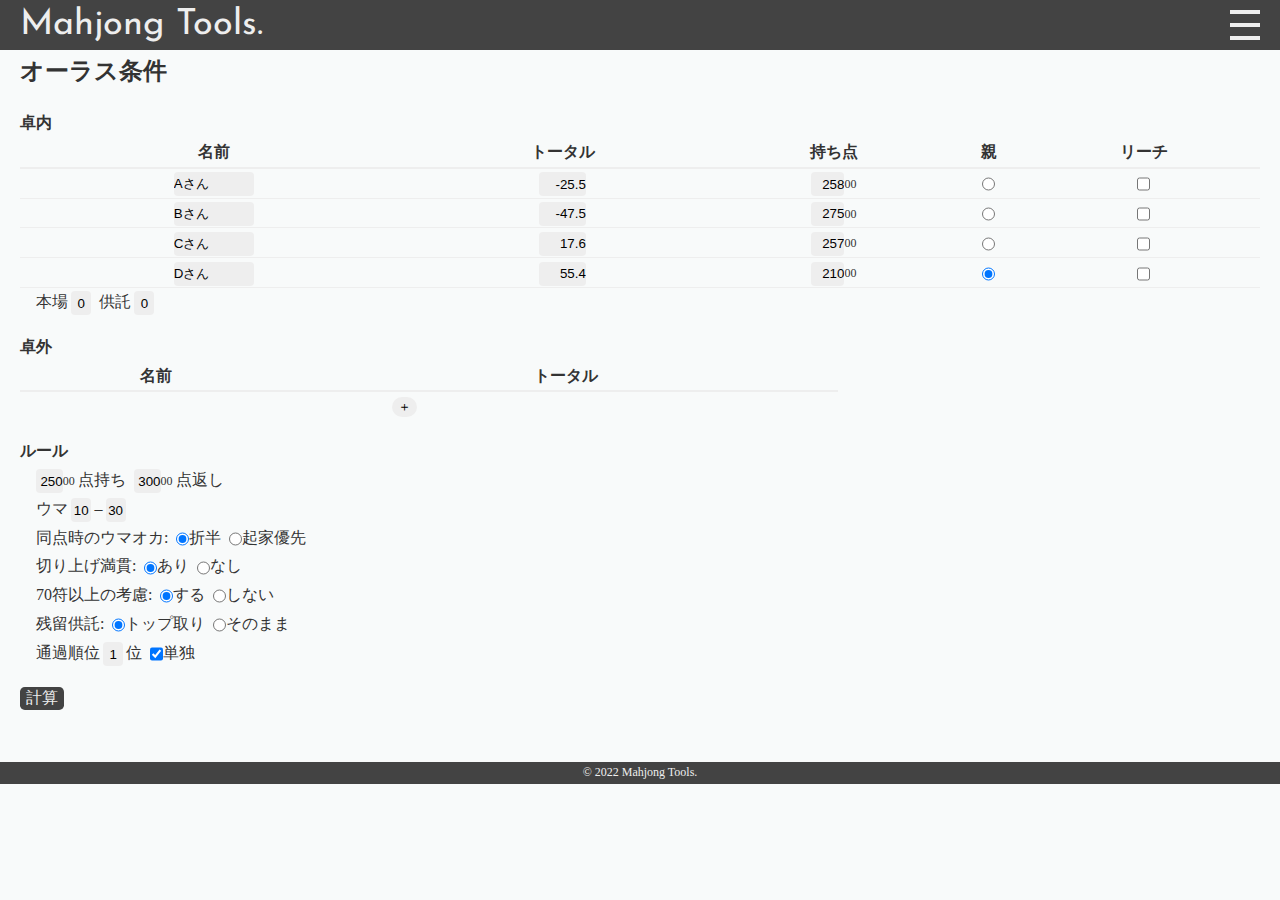
==== commit 64ca8868: "2023/06/21" ====
--- a/docs/index.html
+++ b/docs/index.html
@@ -37,7 +37,7 @@
                 <form>
                     <h2>卓内</h2>
                     <table class="players">
-                        <tr>
+                        <tr class="border">
                             <th>名前</th>
                             <th>トータル</th>
                             <th>持ち点</th>
@@ -76,7 +76,7 @@
                     <p>&emsp;本場&thinsp;<input type="number" class="honba" id="honba" name="honba" value="0" min="0" max="20" onfocus="this.select();">&ensp;供託&thinsp;<input type="number" class="kyotaku" id="kyotaku" name="kyotaku" value="0" min="0" max="20" onfocus="this.select();"></p>
                     <h2>卓外</h2>
                     <table class="all_players">
-                        <tr>
+                        <tr class="border">
                             <th>名前</th>
                             <th>トータル</th>
                             <th></th>
@@ -97,8 +97,8 @@
             </main>
             <div class="result hidden">
                 <h2>暫定結果</h2>
-                <table class="preliminary", id="output_prelim">
-                    <tr>
+                <table class="preliminary" id="output_prelim">
+                    <tr class="border">
                         <th>順位</th>
                         <th>名前</th>
                         <th>トータル</th>
--- a/docs/css/style.css
+++ b/docs/css/style.css
@@ -142,6 +142,9 @@
     border-bottom: solid 1px var(--sub-color);
     cursor: pointer;
 }
+table tr.border {
+    border-bottom: double 2px var(--sub-color);
+}
 table td {
     text-align: center;
     }
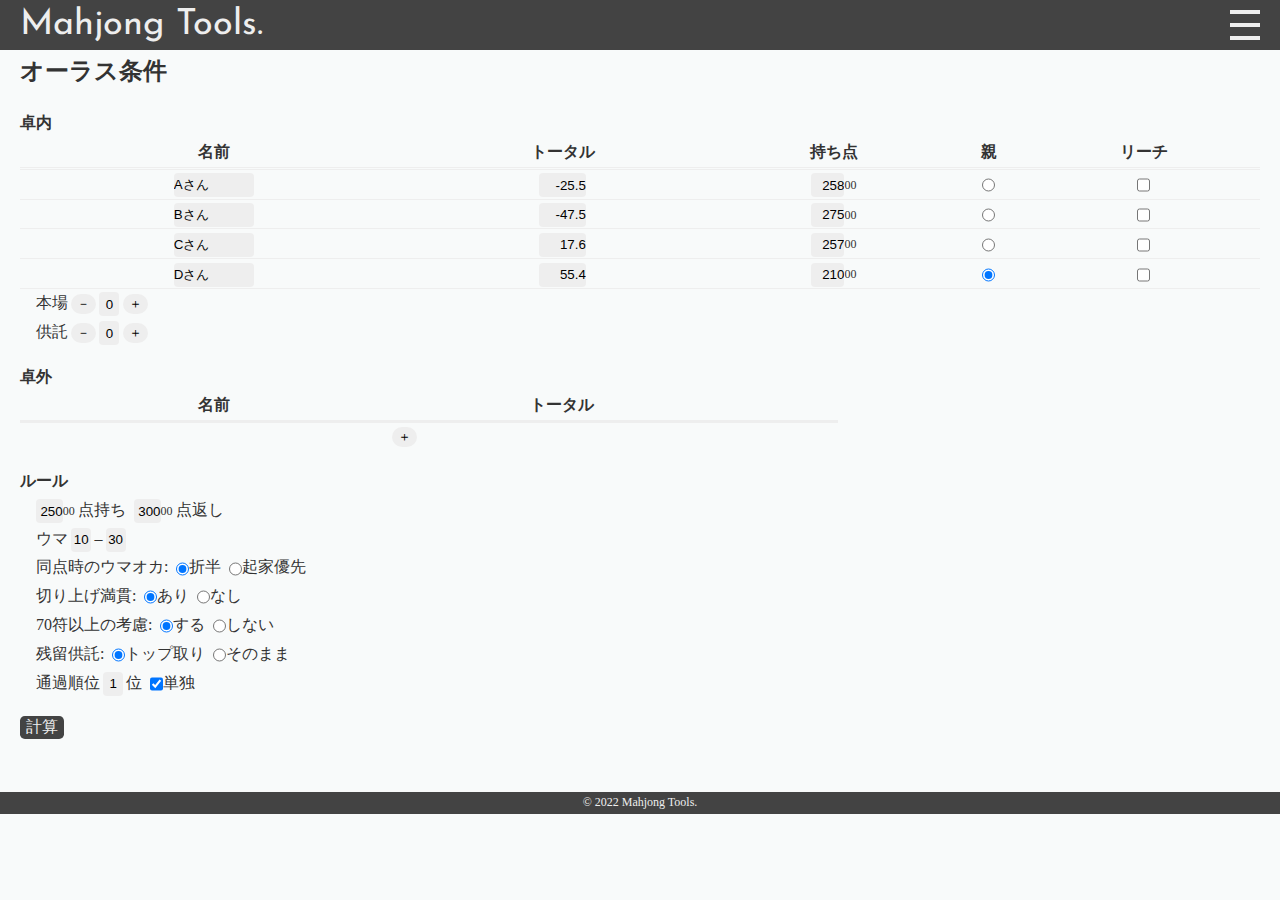
==== commit 259163ec: "2025/03/01" ====
--- a/docs/index.html
+++ b/docs/index.html
@@ -73,13 +73,19 @@
                             <td><input type="checkbox" class="riichi" id="riichi_3" name="riichi" form="riichi" value="3"></td>
                         </tr>
                     </table>
-                    <p>&emsp;本場&thinsp;<input type="number" class="honba" id="honba" name="honba" value="0" min="0" max="20" onfocus="this.select();">&ensp;供託&thinsp;<input type="number" class="kyotaku" id="kyotaku" name="kyotaku" value="0" min="0" max="20" onfocus="this.select();"></p>
+                    <p>&emsp;本場&thinsp;<button type="button" class="minus_honba">－</button>&thinsp;<input type="number" class="honba" id="honba" name="honba" value="0" min="0" max="20" onfocus="this.select();">&thinsp;<button type="button" class="plus_honba">＋</button></p>
+                    <p>&emsp;供託&thinsp;<button type="button" class="minus_kyotaku">－</button>&thinsp;<input type="number" class="kyotaku" id="kyotaku" name="kyotaku" value="0" min="0" max="20" onfocus="this.select();">&thinsp;<button type="button" class="plus_kyotaku">＋</button></p>
                     <h2>卓外</h2>
                     <table class="all_players">
                         <tr class="border">
                             <th>名前</th>
                             <th>トータル</th>
                             <th></th>
+                        </tr>
+                        <tr class="dummy">
+                            <td><input type="text" class="name_dummy" name="name_dummy" placeholder="Xさん" onfocus="this.select();"></td>
+                            <td><input type="number" class="total_dummy" name="total_dummy" step="0.1" placeholder="0" onfocus="this.select();"></td>
+                            <td><button type="button" class="del_dummy">－</button></td>
                         </tr>
                     </table>
                     <button type="button" class="add">＋</button>
--- a/docs/css/style.css
+++ b/docs/css/style.css
@@ -143,8 +143,12 @@
     cursor: pointer;
 }
 table tr.border {
-    border-bottom: double 2px var(--sub-color);
-}
+    border-bottom: double 3px var(--sub-color);
+}
+table tr.dummy {
+    visibility: collapse;
+}
+table th,
 table td {
     text-align: center;
     }
@@ -164,7 +168,12 @@
     border: none;
     border-radius: 1.8em;
 }
-.del {
+.del,
+.del_dummy,
+.plus_honba,
+.plus_kyotaku,
+.minus_honba,
+.minus_kyotaku {
     background: var(--sub-color);
     border: none;
     border-radius: 1.8em;
@@ -182,15 +191,19 @@
 input[type="number"]::-webkit-outer-spin-button,
 input[type="number"]::-webkit-inner-spin-button {
     -webkit-appearance: none;
+    appearance: none;
     margin: 0;
 }
 input[type="number"] {
     -moz-appearance: textfield;
-}
-input.name {
+    appearance: textfield;
+}
+input.name,
+input.name_dummy {
     width: 6em;
 }
-input.total {
+input.total,
+input.total_dummy {
     width: 3.5em;
     text-align: right;
 }
